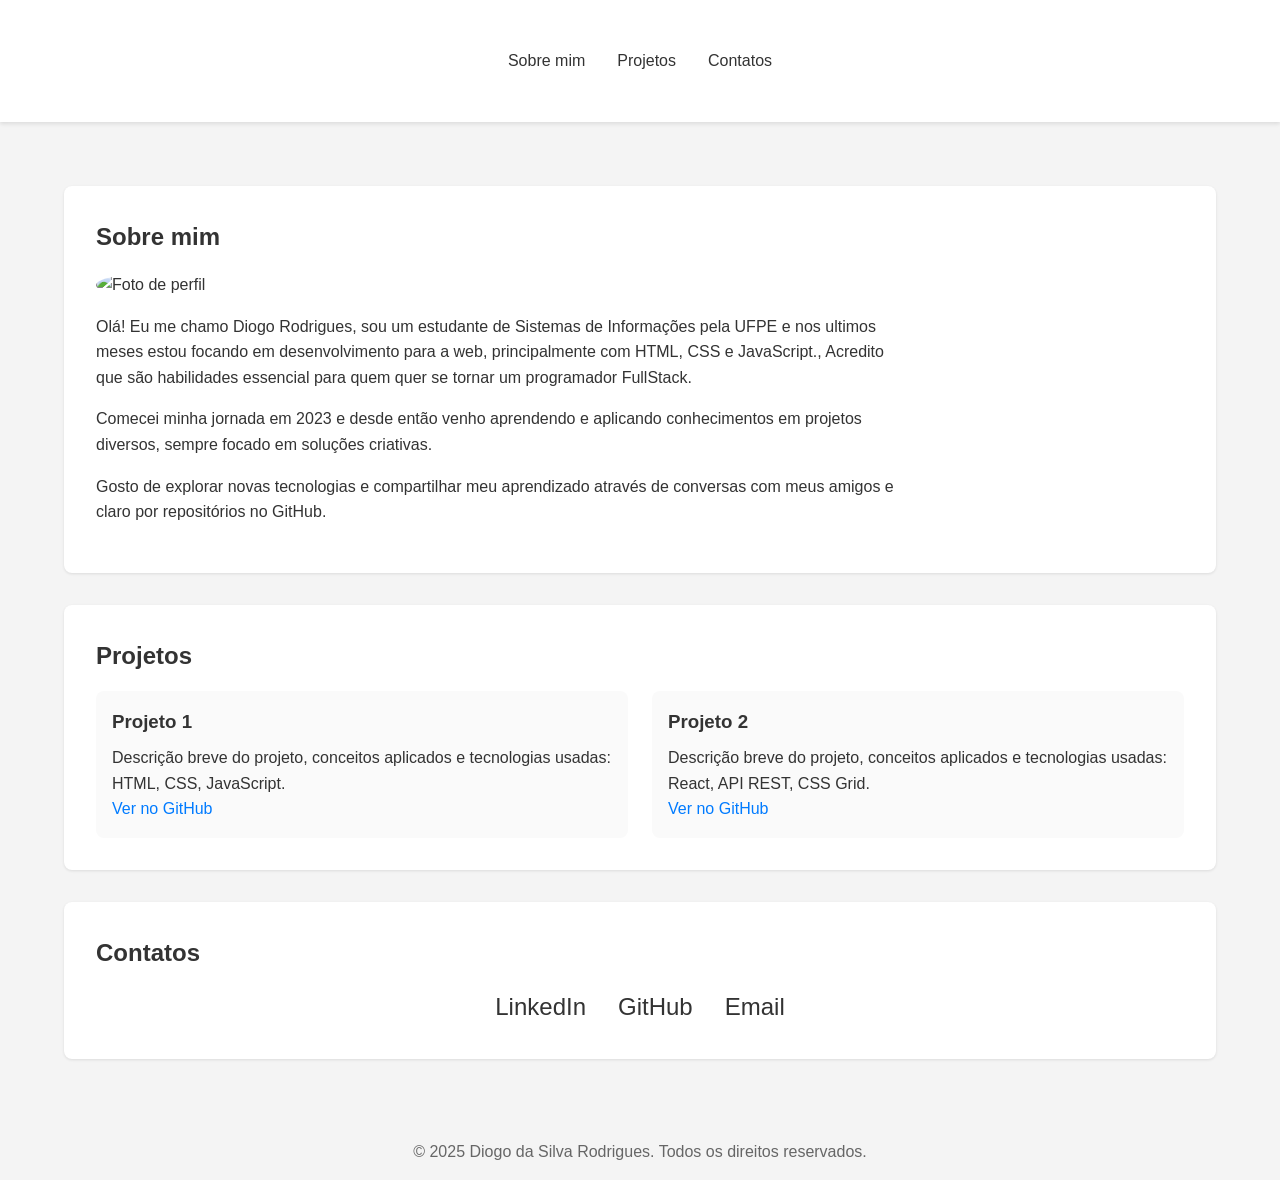
==== index.html @ a7efcfc9 "Primeiro Teste, baseado em meu código legado e o de treinamento Commit inicial" ====
<!DOCTYPE html>
<html lang="pt-BR">
<head>
  <meta charset="UTF-8">
  <meta name="viewport" content="width=device-width, initial-scale=1.0">
  <title>Portfolio</title>
  <style>
    /* Reset básico */
    * { margin: 0; padding: 0; box-sizing: border-box; }
    body { font-family: 'Arial', sans-serif; line-height: 1.6; background: #f4f4f4; color: #333; }
    a { text-decoration: none; color: #333; }
    img { max-width: 100%; display: block; }

    /* Container geral */
    .container { width: 90%; max-width: 1200px; margin: auto; padding: 2rem 0; }

    /* Header */
    header { background: #fff; padding: 1rem 0; box-shadow: 0 2px 4px rgba(0,0,0,0.1); margin-bottom: 2rem; }
    nav ul { display: flex; justify-content: center; list-style: none; }
    nav li { margin: 0 1rem; }
    nav a:hover { color: #007BFF; }

    /* Seções */
    section { background: #fff; padding: 2rem; margin-bottom: 2rem; border-radius: 8px; box-shadow: 0 1px 3px rgba(0,0,0,0.1); }

    /* Sobre mim */
    #sobre h2 { margin-bottom: 1rem; }
    #sobre p { max-width: 800px; margin-bottom: 1rem; }
    #sobre img { border-radius: 50%; width: 150px; margin-bottom: 1rem; }

    /* Projetos */
    #projetos h2 { margin-bottom: 1rem; }
    .projeto-lista { display: grid; grid-template-columns: repeat(auto-fit, minmax(280px, 1fr)); gap: 1.5rem; }
    .projeto { background: #fafafa; padding: 1rem; border-radius: 8px; }
    .projeto h3 { margin-bottom: 0.5rem; }
    .projeto a { color: #007BFF; }

    /* Contatos */
    #contatos h2 { margin-bottom: 1rem; }
    .contatos-lista { display: flex; justify-content: center; gap: 2rem; }
    .contatos-lista a { font-size: 1.5rem; }

    /* Footer */
    footer { text-align: center; padding: 1rem 0; color: #666; }

    /* Responsividade */
    @media (max-width: 600px) {
      nav ul { flex-direction: column; }
      nav li { margin: 0.5rem 0; }
    }
  </style>
</head>
<body>
  <header>
    <div class="container">
      <nav>
        <ul>
          <li><a href="#sobre">Sobre mim</a></li>
          <li><a href="#projetos">Projetos</a></li>
          <li><a href="#contatos">Contatos</a></li>
        </ul>
      </nav>
    </div>
  </header>

  <main class="container">
    <!-- Sobre mim -->
    <section id="sobre">
      <h2>Sobre mim</h2>
      <img src="my_profile_photo.png" alt="Foto de perfil">
      <p>Olá! Eu me chamo Diogo Rodrigues, sou um estudante de Sistemas de Informações pela UFPE e nos ultimos meses estou focando em desenvolvimento para a web, principalmente com HTML, CSS e JavaScript., Acredito que são habilidades essencial para quem quer se tornar um programador FullStack.</p>
      <p>Comecei minha jornada em 2023 e desde então venho aprendendo e aplicando conhecimentos em projetos diversos, sempre focado em soluções criativas.</p>
      <p>Gosto de explorar novas tecnologias e compartilhar meu aprendizado através de conversas com meus amigos e claro por repositórios no GitHub.</p>
    </section>

    <!-- Projetos -->
    <section id="projetos">
      <h2>Projetos</h2>
      <div class="projeto-lista">
        <div class="projeto">
          <h3>Projeto 1</h3>
          <p>Descrição breve do projeto, conceitos aplicados e tecnologias usadas: HTML, CSS, JavaScript.</p>
          <a href="https://github.com/seu-usuario/projeto1" target="_blank">Ver no GitHub</a>
        </div>
        <div class="projeto">
          <h3>Projeto 2</h3>
          <p>Descrição breve do projeto, conceitos aplicados e tecnologias usadas: React, API REST, CSS Grid.</p>
          <a href="https://github.com/seu-usuario/projeto2" target="_blank">Ver no GitHub</a>
        </div>
        <!-- Adicione mais projetos conforme necessário -->
      </div>
    </section>

    <!-- Contatos -->
    <section id="contatos">
      <h2>Contatos</h2>
      <div class="contatos-lista">
        <a href="https://linkedin.com/in/seu-perfil" target="_blank">LinkedIn</a>
        <a href="https://github.com/seu-usuario" target="_blank">GitHub</a>
        <a href="mailto:seu-email@example.com">Email</a>
      </div>
    </section>
  </main>

  <footer>
    &copy; 2025 Diogo da Silva Rodrigues. Todos os direitos reservados.
  </footer>
</body>
</html>
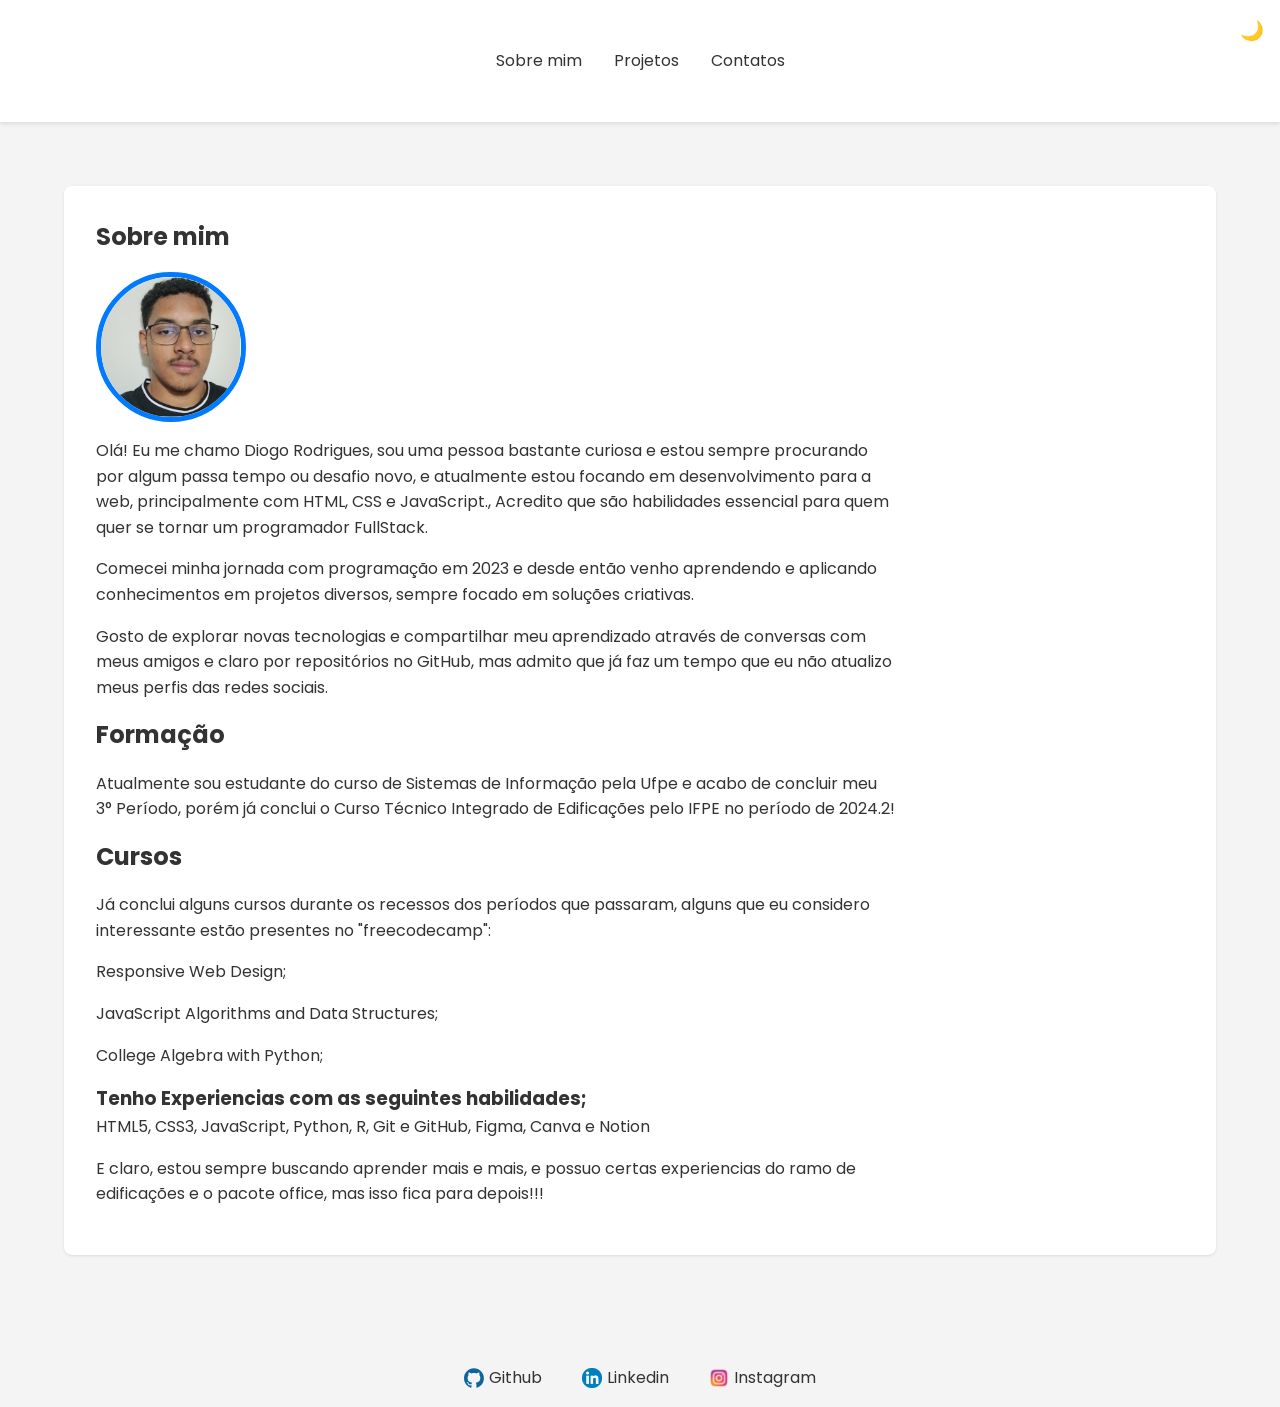
==== commit 0ca51064: "Atualização de Detalhes Esqueci de dar Push anteriormente hahhaha" ====
--- a/index.html
+++ b/index.html
@@ -3,107 +3,68 @@
 <head>
   <meta charset="UTF-8">
   <meta name="viewport" content="width=device-width, initial-scale=1.0">
-  <title>Portfolio</title>
-  <style>
-    /* Reset básico */
-    * { margin: 0; padding: 0; box-sizing: border-box; }
-    body { font-family: 'Arial', sans-serif; line-height: 1.6; background: #f4f4f4; color: #333; }
-    a { text-decoration: none; color: #333; }
-    img { max-width: 100%; display: block; }
+  <title>Portfolio - Sobre Mim</title> <link rel="stylesheet" href="styles.css">
+  <link rel="preconnect" href="https://fonts.googleapis.com"> <link rel="preconnect" href="https://fonts.gstatic.com" crossorigin> <link href="https://fonts.googleapis.com/css2?family=Poppins:ital,wght@0,100;0,200;0,300;0,400;0,500;0,600;0,700;0,800;0,900;1,100;1,200;1,300;1,400;1,500;1,600;1,700;1,800;1,900&display=swap" rel="stylesheet"> </head>
+<body>
 
-    /* Container geral */
-    .container { width: 90%; max-width: 1200px; margin: auto; padding: 2rem 0; }
+  <input type="checkbox" id="theme-switch" hidden>
+  <label for="theme-switch" class="theme-toggle-label" aria-label="Alternar tema"></label>
 
-    /* Header */
-    header { background: #fff; padding: 1rem 0; box-shadow: 0 2px 4px rgba(0,0,0,0.1); margin-bottom: 2rem; }
-    nav ul { display: flex; justify-content: center; list-style: none; }
-    nav li { margin: 0 1rem; }
-    nav a:hover { color: #007BFF; }
+  <div class="page-content-wrapper">
+    <header>
+      <div class="container">
+        <nav>
+          <ul class="nav-bar">
+            <li><a href="./index.html">Sobre mim</a></li>
+            <li><a href="./projetos.html">Projetos</a></li>
+            <li><a href="./contatos.html">Contatos</a></li>
+          </ul>
+        </nav>
+      </div>
+    </header>
 
-    /* Seções */
-    section { background: #fff; padding: 2rem; margin-bottom: 2rem; border-radius: 8px; box-shadow: 0 1px 3px rgba(0,0,0,0.1); }
+    <main class="container">
+      <section id="sobre">
+        <h2>Sobre mim</h2>
+        <img src="./assets/my_profile_photo.png" alt="Foto de perfil" class="profile-photo">
+        <p>Olá! Eu me chamo Diogo Rodrigues, sou uma pessoa bastante curiosa e estou sempre procurando por algum passa tempo ou desafio novo, e atualmente estou focando em desenvolvimento para a web, principalmente com HTML, CSS e JavaScript., Acredito que são habilidades essencial para quem quer se tornar um programador FullStack.</p>
+        <p>Comecei minha jornada com programação em 2023 e desde então venho aprendendo e aplicando conhecimentos em projetos diversos, sempre focado em soluções criativas.</p>
+        <p>Gosto de explorar novas tecnologias e compartilhar meu aprendizado através de conversas com meus amigos e claro por repositórios no GitHub, mas admito que já faz um tempo que eu não atualizo meus perfis das redes sociais.</p>
+        <h2>Formação</h2>
+            <p>Atualmente sou estudante do curso de Sistemas de Informação pela Ufpe e acabo de concluir meu 3° Período, porém já conclui o Curso Técnico Integrado de Edificações pelo IFPE no período de 2024.2!</p>
+        <h2>Cursos</h2>
+            <p>Já conclui alguns cursos durante os recessos dos períodos que passaram, alguns que eu considero interessante estão presentes no "freecodecamp":</p>
+            <p>Responsive Web Design;
+              <p>JavaScript Algorithms and Data Structures;
+              <p>College Algebra with Python;
+              <p></p>
+              <h3>Tenho Experiencias com as seguintes habilidades;</h3>
+              <p>HTML5, CSS3, JavaScript, Python, R, Git e GitHub, Figma, Canva e Notion</p>
+              <p>E claro, estou sempre buscando aprender mais e mais, e possuo certas experiencias do ramo de edificações e o pacote office, mas isso fica para depois!!!</p>
+      </section>
 
-    /* Sobre mim */
-    #sobre h2 { margin-bottom: 1rem; }
-    #sobre p { max-width: 800px; margin-bottom: 1rem; }
-    #sobre img { border-radius: 50%; width: 150px; margin-bottom: 1rem; }
+      </main>
 
-    /* Projetos */
-    #projetos h2 { margin-bottom: 1rem; }
-    .projeto-lista { display: grid; grid-template-columns: repeat(auto-fit, minmax(280px, 1fr)); gap: 1.5rem; }
-    .projeto { background: #fafafa; padding: 1rem; border-radius: 8px; }
-    .projeto h3 { margin-bottom: 0.5rem; }
-    .projeto a { color: #007BFF; }
+    <footer>
+        <div>
+             <a href="https://github.com/Monkius-Maximus" target="_blank">
+                 <img src="./assets/github_icon.svg" alt="github icon">
+                 Github
+             </a>
+         </div>
+         <div>
+             <a href="https://www.linkedin.com/in/diogo-da-silva-rodrigues-949220327/" target="_blank"> 
+              <img src="./assets/LinkedIn_icon.svg" alt="linkedin icon">
+                 Linkedin
+             </a>
+         </div>
+          <div>
+             <a href="https://instagram.com/diogorodrigues.py" target="_blank"> 
+              <img src="./assets/instagram_icon.svg" alt="instagram icon">
+                 Instagram
+             </a>
+         </div>
+    </footer>
 
-    /* Contatos */
-    #contatos h2 { margin-bottom: 1rem; }
-    .contatos-lista { display: flex; justify-content: center; gap: 2rem; }
-    .contatos-lista a { font-size: 1.5rem; }
-
-    /* Footer */
-    footer { text-align: center; padding: 1rem 0; color: #666; }
-
-    /* Responsividade */
-    @media (max-width: 600px) {
-      nav ul { flex-direction: column; }
-      nav li { margin: 0.5rem 0; }
-    }
-  </style>
-</head>
-<body>
-  <header>
-    <div class="container">
-      <nav>
-        <ul>
-          <li><a href="#sobre">Sobre mim</a></li>
-          <li><a href="#projetos">Projetos</a></li>
-          <li><a href="#contatos">Contatos</a></li>
-        </ul>
-      </nav>
-    </div>
-  </header>
-
-  <main class="container">
-    <!-- Sobre mim -->
-    <section id="sobre">
-      <h2>Sobre mim</h2>
-      <img src="my_profile_photo.png" alt="Foto de perfil">
-      <p>Olá! Eu me chamo Diogo Rodrigues, sou um estudante de Sistemas de Informações pela UFPE e nos ultimos meses estou focando em desenvolvimento para a web, principalmente com HTML, CSS e JavaScript., Acredito que são habilidades essencial para quem quer se tornar um programador FullStack.</p>
-      <p>Comecei minha jornada em 2023 e desde então venho aprendendo e aplicando conhecimentos em projetos diversos, sempre focado em soluções criativas.</p>
-      <p>Gosto de explorar novas tecnologias e compartilhar meu aprendizado através de conversas com meus amigos e claro por repositórios no GitHub.</p>
-    </section>
-
-    <!-- Projetos -->
-    <section id="projetos">
-      <h2>Projetos</h2>
-      <div class="projeto-lista">
-        <div class="projeto">
-          <h3>Projeto 1</h3>
-          <p>Descrição breve do projeto, conceitos aplicados e tecnologias usadas: HTML, CSS, JavaScript.</p>
-          <a href="https://github.com/seu-usuario/projeto1" target="_blank">Ver no GitHub</a>
-        </div>
-        <div class="projeto">
-          <h3>Projeto 2</h3>
-          <p>Descrição breve do projeto, conceitos aplicados e tecnologias usadas: React, API REST, CSS Grid.</p>
-          <a href="https://github.com/seu-usuario/projeto2" target="_blank">Ver no GitHub</a>
-        </div>
-        <!-- Adicione mais projetos conforme necessário -->
-      </div>
-    </section>
-
-    <!-- Contatos -->
-    <section id="contatos">
-      <h2>Contatos</h2>
-      <div class="contatos-lista">
-        <a href="https://linkedin.com/in/seu-perfil" target="_blank">LinkedIn</a>
-        <a href="https://github.com/seu-usuario" target="_blank">GitHub</a>
-        <a href="mailto:seu-email@example.com">Email</a>
-      </div>
-    </section>
-  </main>
-
-  <footer>
-    &copy; 2025 Diogo da Silva Rodrigues. Todos os direitos reservados.
-  </footer>
-</body>
-</html>
+  </div> </body>
+</html>
--- a/styles.css
+++ b/styles.css
@@ -0,0 +1,232 @@
+/* Variáveis de Cores (Tema Claro Padrão) */
+:root {
+    --bg: #f4f4f4; /* Cor de fundo principal (claro) */
+    --text: #333; /* Cor do texto principal (claro) */
+    --primary: #007BFF; /* Cor primária para links, bordas, etc. (azul) */
+    --section-bg: #fff; /* Cor de fundo para seções (branco) */
+    --shadow: rgba(0,0,0,0.1); /* Sombra leve */
+  }
+  
+  /* Redefine as variáveis para o Tema Escuro */
+  /* Isso acontece quando o input com id 'theme-switch' está marcado (:checked) */
+  /* e afeta a div com classe 'page-content-wrapper' (irmão seguinte) */
+  #theme-switch:checked ~ .page-content-wrapper {
+    --bg: #161616; /* Cor de fundo principal (escuro) */
+    --text: #f4f4f4; /* Cor do texto principal (escuro) */
+    --primary: #4e9cff; /* Cor primária (azul mais claro para tema escuro) */
+    --section-bg: #1e1e1e; /* Cor de fundo para seções (escuro) */
+    --shadow: rgba(0,0,0,0.5); /* Sombra mais escura */
+  }
+  
+  /* Reset + Body + Wrapper Principal */
+  * { margin: 0; padding: 0; box-sizing: border-box; }
+  
+  body {
+    font-family: 'Poppins', sans-serif;
+    line-height: 1.6;
+    /* O background e color do body inicial podem ser os do tema claro,
+       mas a div wrapper vai garantir a aplicação das variáveis */
+    background: var(--bg);
+    color: var(--text);
+  }
+  
+  /* A div que envolve o conteúdo principal herda ou usa as variáveis redefinidas */
+  .page-content-wrapper {
+      background: var(--bg); /* Aplica a cor de fundo principal */
+      color: var(--text); /* Aplica a cor do texto principal */
+      /* Garante que todo o conteúdo dentro herde essas cores */
+  }
+  
+  a { text-decoration: none; color: var(--text); } /* Cor dos links (varia com o tema) */
+  img { max-width: 100%; display: block; } /* Imagens responsivas */
+  li { list-style-type: none; } /* Remove marcadores de lista */
+  
+  /* Container */
+  .container {
+    width: 90%;
+    max-width: 1200px;
+    margin: auto;
+    padding: 2rem 0;
+  }
+  
+  /* Estilo do Label/Botão Alternador de Tema (Puro CSS) */
+  #theme-switch {
+    display: none; /* Esconde o input checkbox */
+  }
+  
+  .theme-toggle-label {
+    position: absolute; /* Posiciona o label no cabeçalho */
+    top: 1rem;
+    right: 1rem;
+    font-size: 1.2rem;
+    cursor: pointer;
+    z-index: 10; /* Garante que esteja acima de outros elementos */
+    /* Você pode adicionar padding, background ou border se quiser que pareça mais um botão */
+  }
+  
+  /* Ícone do Label: Usa pseudo-elemento ::before para mostrar 🌙 ou ☀️ */
+  .theme-toggle-label::before {
+      content: '🌙'; /* Ícone padrão (tema claro) */
+  }
+  
+  #theme-switch:checked + .theme-toggle-label::before {
+      content: '☀️'; /* Ícone quando marcado (tema escuro) */
+  }
+  
+  
+  /* Header + Nav */
+  header {
+    background: var(--section-bg); /* Fundo do cabeçalho (varia com o tema) */
+    padding: 1rem 0;
+    box-shadow: 0 2px 4px var(--shadow); /* Sombra do cabeçalho (varia) */
+    margin-bottom: 2rem;
+    position: relative; /* Necessário para posicionar o label/toggle absolutamente */
+  }
+  
+  .nav-bar {
+    display: flex;
+    justify-content: center;
+    list-style: none;
+  }
+  .nav-bar li { margin: 0 1rem; }
+  .nav-bar a:hover { color: var(--primary); } /* Cor do link hover (varia) */
+  
+  /* Sections */
+  section {
+    background: var(--section-bg); /* Fundo das seções (varia) */
+    padding: 2rem;
+    margin-bottom: 2rem;
+    border-radius: 8px;
+    box-shadow: 0 1px 3px var(--shadow); /* Sombra das seções (varia) */
+  }
+  
+  /* Sobre mim */
+  #sobre h2 { margin-bottom: 1rem; }
+  #sobre p { max-width: 800px; margin-bottom: 1rem; }
+  .profile-photo {
+    border-radius: 50%;
+    width: 150px;
+    margin-bottom: 1rem;
+    border: 5px solid var(--primary); /* Borda com cor primária (varia) */
+  }
+  
+  /* Projetos */
+  #projetos h2 { margin-bottom: 1rem; }
+  .projeto-lista {
+    display: grid;
+    grid-template-columns: repeat(auto-fit, minmax(280px, 1fr));
+    gap: 1.5rem;
+  }
+  .projeto {
+    background: var(--bg); /* Fundo do item de projeto (varia) */
+    padding: 1rem;
+    border-radius: 8px;
+    /* Adicione shadow se quiser sombra nos itens de projeto */
+     box-shadow: 0 1px 3px var(--shadow);
+  }
+  .projeto h3 { margin-bottom: 0.5rem; }
+  .projeto a { color: var(--primary); } /* Link do projeto (varia) */
+  
+  /* Contatos */
+  #contatos h2 { margin-bottom: 1rem; }
+  .contatos-lista {
+    display: flex;
+    justify-content: center;
+    gap: 2rem;
+    /* Adicione margem se necessário para separar da borda da seção */
+    margin-top: 1.5rem;
+  }
+  .contatos-lista a {
+      font-size: 1.5rem;
+      /* Garante que o link seja um flex container para alinhar ícone e texto */
+      display: flex;
+      align-items: center;
+      gap: 5px; /* Espaço entre ícone e texto */
+      color: var(--text); /* Cor do link de contato (varia) */
+  }
+  /* Estilo específico para ícones dentro da lista de contatos na seção */
+  #contatos .contatos-lista img {
+      width: 24px; /* Tamanho maior para ícones na seção de contatos */
+      height: auto;
+      /* Remova padding-left se usar gap no a */
+      padding-left: 0;
+  }
+  
+  
+  /* Footer */
+  footer {
+    text-align: center;
+    padding: 1rem 0;
+    color: var(--text); /* Cor do texto do rodapé (varia) */
+  
+    /* Styles para os itens do footer (links/divs) */
+    display: flex;
+    justify-content: center;
+    margin-top: 30px; /* Espaço acima do footer */
+  }
+  
+  footer div {
+    padding: 0 20px; /* Espaçamento horizontal entre os itens do rodapé */
+     /* Remove padding vertical se não for necessário */
+  }
+  
+  footer a {
+      display: flex; /* Links do footer são flex containers */
+      align-items: center; /* Alinha ícone e texto verticalmente */
+      gap: 5px; /* Espaço entre ícone e texto */
+      color: var(--text); /* Cor do link do rodapé (varia) */
+  }
+  
+  /* Estilo CORRIGIDO para o tamanho das imagens no Rodapé */
+  footer img {
+    width: 20px; /* Define a largura CORRETA das imagens no rodapé */
+    height: auto; /* Mantém a proporção */
+    padding-left: 0; /* Removido padding-left se usar gap no a */
+  }
+  
+  
+  /* Responsividade */
+  /* Adaptação para telas menores */
+  @media (max-width: 600px) {
+      /* Ajustes no cabeçalho e navegação */
+      header .container {
+          flex-direction: column; /* Itens do cabeçalho em coluna */
+          align-items: center; /* Centraliza itens do cabeçalho */
+          padding-top: 2.5rem; /* Espaço extra para o toggle */
+      }
+      .nav-bar {
+          flex-direction: column; /* Itens da navegação em coluna */
+          padding-right: 0; /* Remove padding */
+          align-items: center; /* Centraliza itens da navegação */
+          margin-top: 1rem; /* Espaço entre nav e toggle/logo */
+      }
+      .nav-bar li {
+          margin: 0.5rem 0; /* Espaço vertical entre links na nav */
+      }
+  
+      /* Posiciona o toggle no topo em telas menores */
+      .theme-toggle-label {
+          position: absolute;
+          top: 0.5rem; /* Posição no topo */
+          right: 0.5rem; /* Posição na direita */
+           font-size: 1.5rem; /* Ícone um pouco maior */
+      }
+  
+  
+      /* Contatos em coluna em telas menores */
+      #contatos .contatos-lista {
+          flex-direction: column;
+          align-items: center;
+          gap: 1rem; /* Espaço entre links de contato */
+      }
+  
+      /* Footer em coluna em telas menores */
+      footer {
+          flex-direction: column;
+          gap: 1rem; /* Espaço vertical entre os itens do footer */
+          margin-top: 40px; /* Espaço acima do footer */
+      }
+      footer div {
+          padding: 0; /* Remove padding horizontal no footer em coluna */
+      }
+  }
